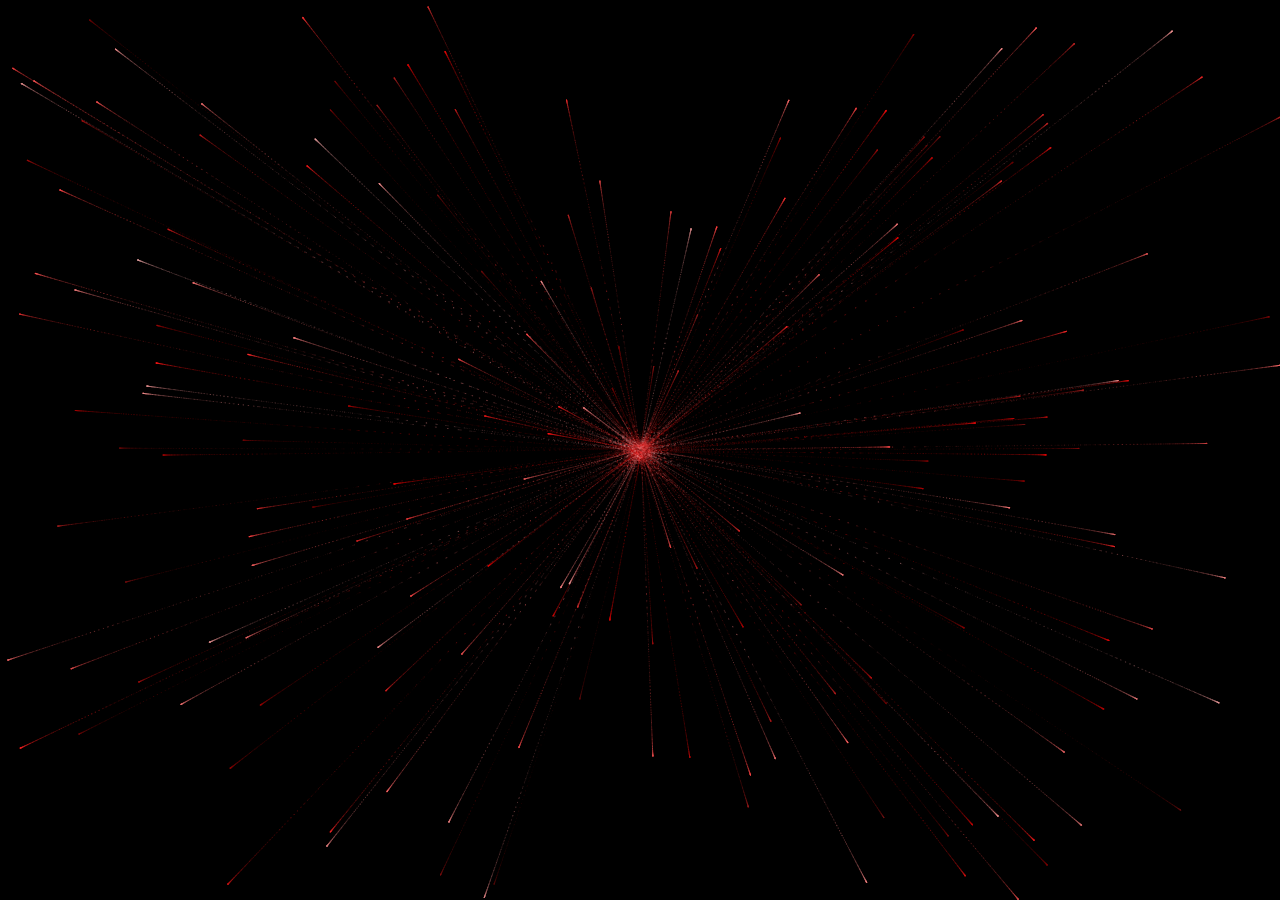
==== heart.html @ 8d3838bc "final" ====
<!DOCTYPE html>
<html lang="en" >
<head>
  <meta charset="UTF-8">
  <title>Merry Christmas!</title>
  <link rel="stylesheet" href="css/heart.css">

</head>
<body>
<canvas id="heart"></canvas>
  <script  src="js/script.js"></script>

</body>
</html>
---- css/heart.css ----
canvas {
    position: absolute;
    left:0;
    top: 0;
    width: 100%;
    height: 100%;
    background-color: rgba(0,0,0,.2);
  }
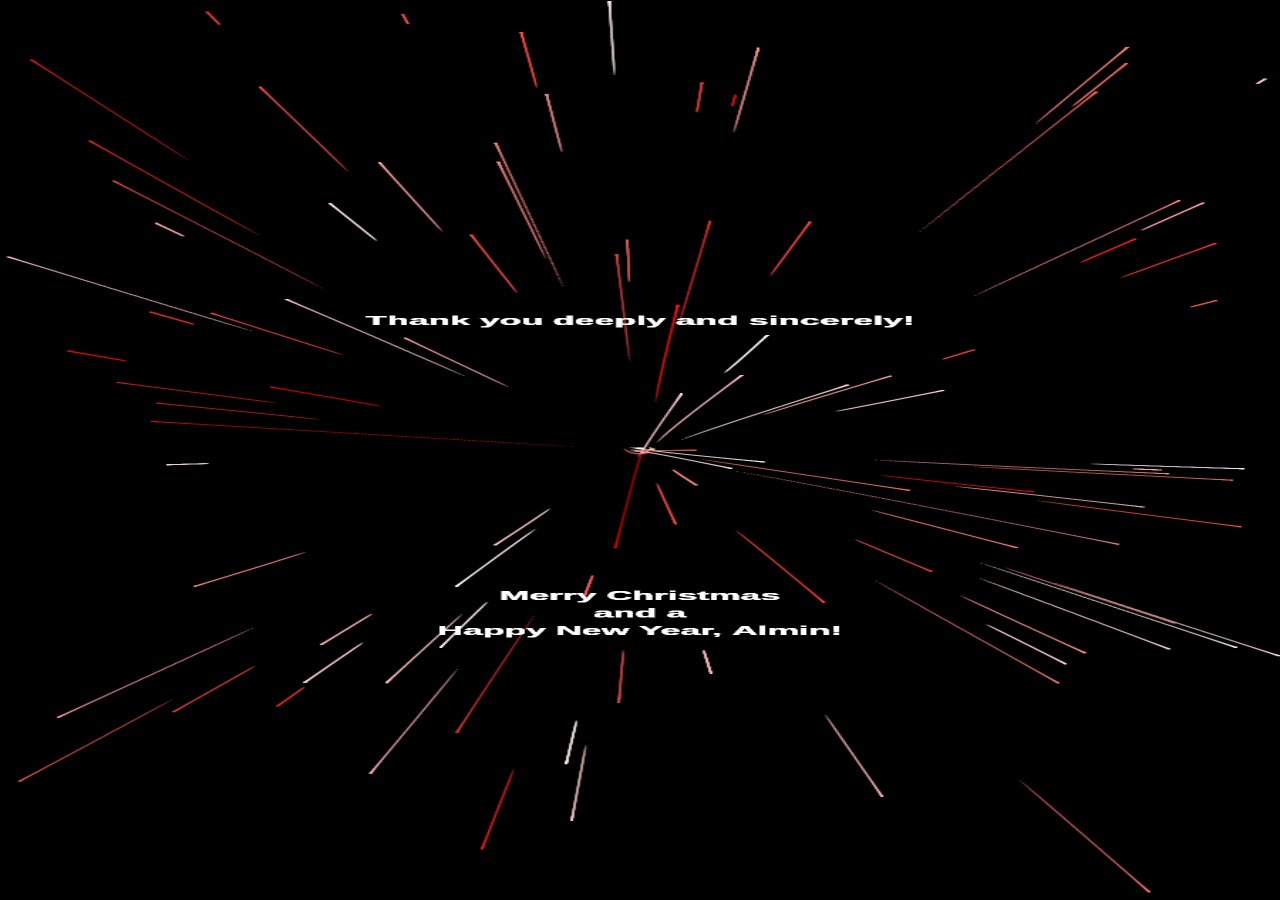
==== commit 6a69b120: "FINAL NA JUD" ====
--- a/heart.html
+++ b/heart.html
@@ -7,6 +7,7 @@
 
 </head>
 <body>
+  <h1>Merry Christmas!</h1>
 <canvas id="heart"></canvas>
   <script  src="js/script.js"></script>
 
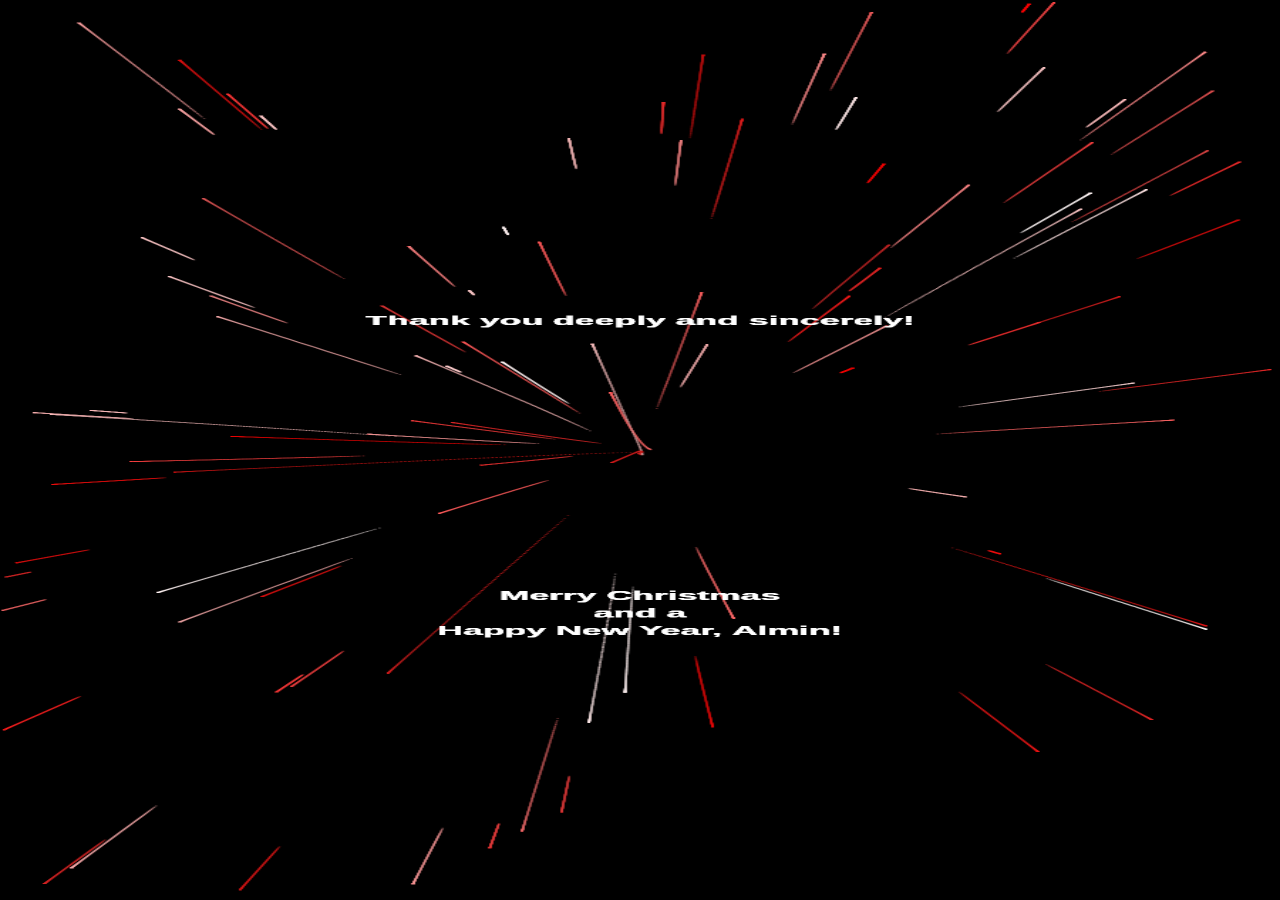
==== commit 5f28b0bc: "FINAL NA JUD AS IN PROMISE" ====
--- a/heart.html
+++ b/heart.html
@@ -7,7 +7,7 @@
 
 </head>
 <body>
-  <h1>Merry Christmas!</h1>
+  <h1></h1>
 <canvas id="heart"></canvas>
   <script  src="js/script.js"></script>
 
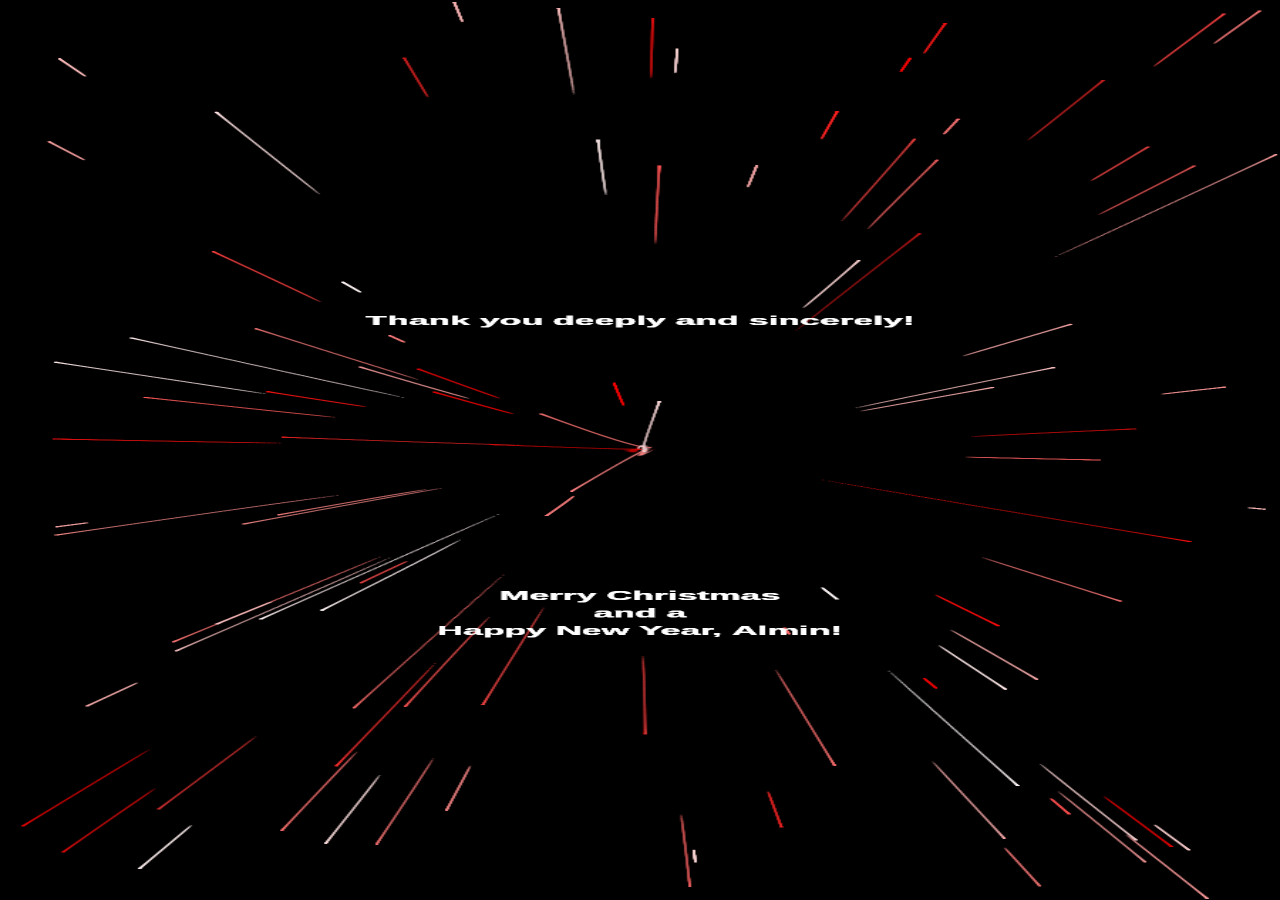
==== commit 29be5533: "PINAKA-FINAL AS IN PROMISE" ====
--- a/heart.html
+++ b/heart.html
@@ -4,10 +4,13 @@
   <meta charset="UTF-8">
   <title>Merry Christmas!</title>
   <link rel="stylesheet" href="css/heart.css">
+  <link rel="icon" href="img/heart.png">
 
 </head>
 <body>
-  <h1></h1>
+  <audio id="background-audio" class="song" autoplay loop>
+    <source src="wishfulthinking.mp3" type="audio/mp3">
+</audio>
 <canvas id="heart"></canvas>
   <script  src="js/script.js"></script>
 
